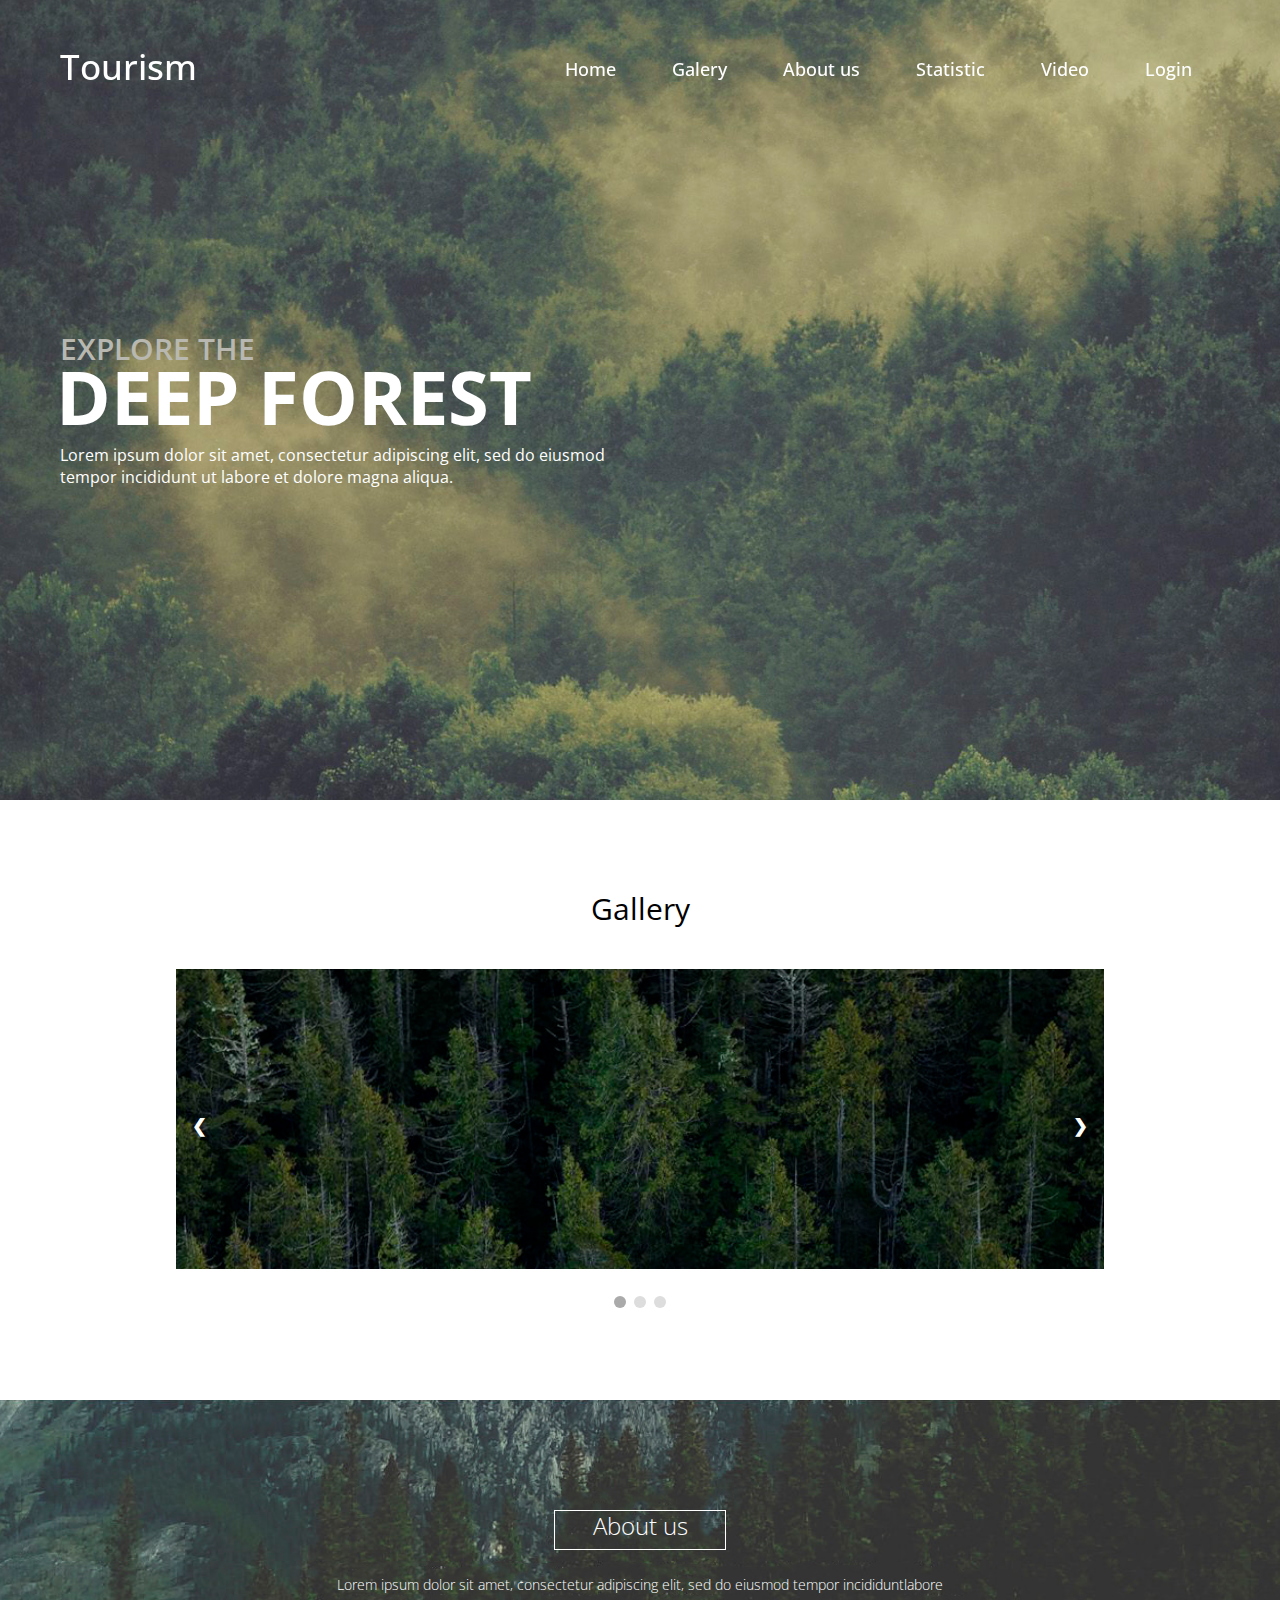
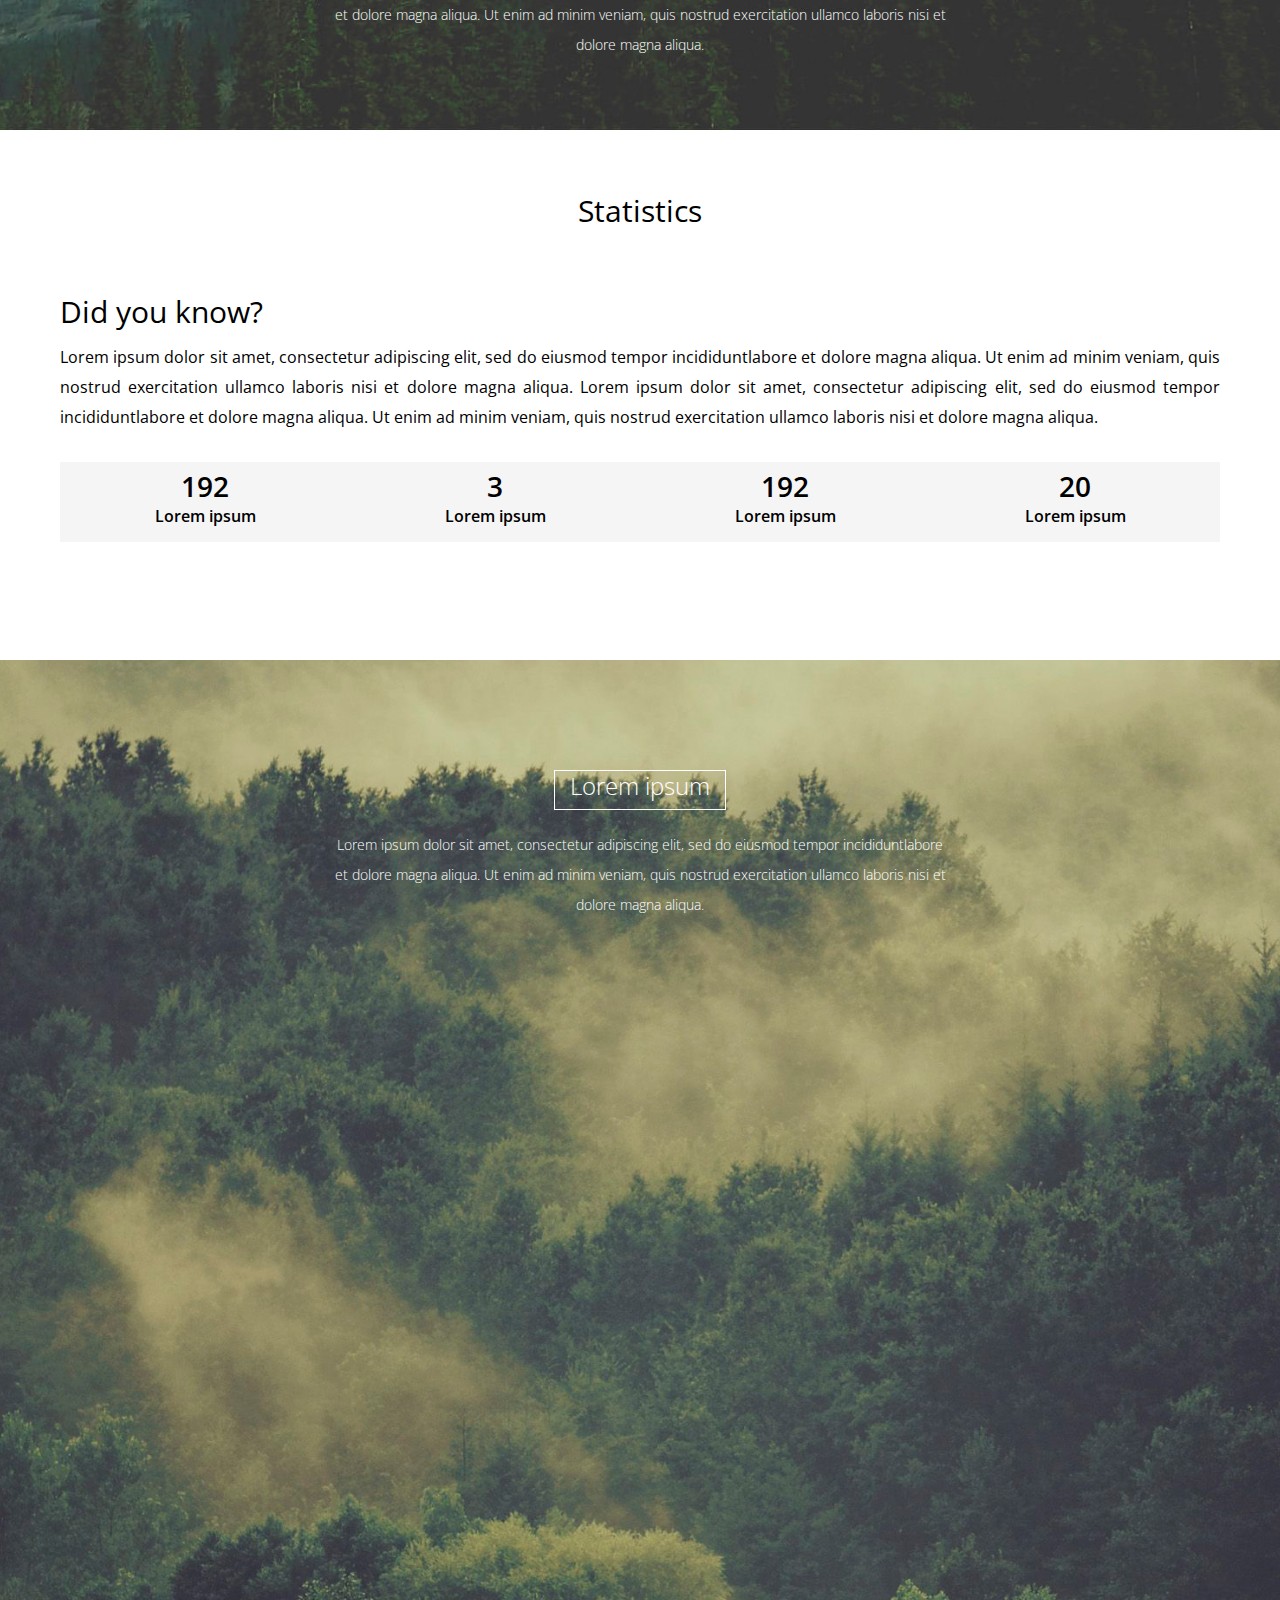
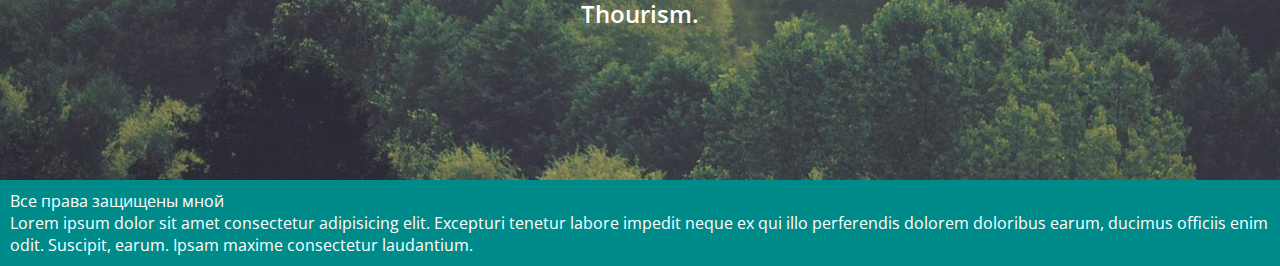
==== pages/index.html @ bafae4de "first commit" ====
<!DOCTYPE html>
<html lang="en">

<head>
    <meta charset="UTF-8">
    <link rel="preconnect" href="https://fonts.googleapis.com">
    <link rel="preconnect" href="https://fonts.gstatic.com" crossorigin>
    <link href="https://fonts.googleapis.com/css2?family=Open+Sans:wght@300;400;500;600;700&display=swap"
        rel="stylesheet">
    <link rel="stylesheet" href="../styles/style.css">
    <link rel="stylesheet" href="../styles/dropdown.css">
    <title>Tourism</title>
</head>

<body>

    <header class="header">
        <nav>
            <div class="nav-content">
                <div class="logo">
                    <a href="#">Tourism</a>
                </div>
                <ul class="nav-links">
                    <li><a href="#">Home</a></li>
                    <li><a href="#Gallery">Galery</a></li>
                    <li><a href="#AboutUs">About us</a></li>
                    <li><a href="#Statistic">Statistic</a></li>
                    <li><a href="#Video">Video</a></li>
                    <li class="with-dropdown"><a href="./login.html" aria-haspopup="true">Login</a>
                        <ul class="dropdown" aria-label="submenu">
                            <li><a href="./registration.html">Register</a></li>
                        </ul>
                </ul>
            </div>
        </nav>
    </header>

    <div class="intro">
        <div class="container">
            <div class="intro__inner">
                <h2 class="intro__title2">
                    EXPLORE THE
                </h2>
                <h1 class="intro__title">
                    DEEP FOREST
                </h1>
                <p>
                    Lorem ipsum dolor sit amet, consectetur adipiscing elit, sed do eiusmod tempor incididunt ut labore
                    et dolore magna aliqua.
                </p>
            </div>
        </div>
    </div>


    <div class="block1" id="Gallery">
        <div class="container">
            <h2 class="block1__title">
                Gallery
            </h2>
            <div class="slider">
                <div class="item">
                    <img src="../img/slide1.jpg" alt="">
                </div>

                <div class="item">
                    <img src="../img/slide2.jpg" alt="">
                </div>

                <div class="item">
                    <img src="../img/slide3.jpg" alt="">
                </div>

                <a class="prev" onclick="minusSlide()">&#10094;</a>
                <a class="next" onclick="plusSlide()">&#10095;</a>
            </div>
            <br>

            <div class="slider-dots">
                <span class="slider-dots_item" onclick="currentSlide(1)"></span>
                <span class="slider-dots_item" onclick="currentSlide(2)"></span>
                <span class="slider-dots_item" onclick="currentSlide(3)"></span>
            </div>
        </div>
    </div>



    <div class="block2" id="AboutUs">
        <div class="text__container">
            <p class="block__title">
                About us
            </p>
            <p>
                Lorem ipsum dolor sit amet, consectetur adipiscing elit, sed do eiusmod tempor incididuntlabore et
                dolore magna aliqua. Ut enim ad minim veniam, quis nostrud exercitation ullamco laboris nisi et dolore
                magna aliqua.
            </p>
        </div>
    </div>


    <div class="block3" id="Statistic">
        <div class="container">
            <h2 class="block3__title">
                Statistics
            </h2>
            <h2 class="block3__title2">
                Did you know?
            </h2>
            <p class="text">
                Lorem ipsum dolor sit amet, consectetur adipiscing elit, sed do eiusmod tempor incididuntlabore et
                dolore magna aliqua. Ut enim ad minim veniam, quis nostrud exercitation ullamco laboris nisi et dolore
                magna aliqua. Lorem ipsum dolor sit amet, consectetur adipiscing elit, sed do eiusmod tempor
                incididuntlabore et dolore magna aliqua. Ut enim ad minim veniam, quis nostrud exercitation ullamco
                laboris nisi et dolore magna aliqua.
            </p>
            <div class="ststistic__container">
                <div class="statistic__container">
                    <span class="num" data-val="2000">0000</span>
                    <p class="statistic__text">Lorem ipsum</p>
                </div>
                <div class="statistic__container">
                    <span class="num" data-val="23">00</span>
                    <p class="statistic__text">Lorem ipsum</p>
                </div>
                <div class="statistic__container">
                    <span class="num" data-val="1932" 2>0000</span>
                    <p class="statistic__text">Lorem ipsum</p>
                </div>
                <div class="statistic__container">
                    <span class="num" data-val="120">000</span>
                    <p class="statistic__text">Lorem ipsum</p>
                </div>
            </div>
        </div>
    </div>

    <div class="block4" id="Video">
        <div class="text__container">
            <p class="block__title">
                Lorem ipsum
            </p>
            <p>
                Lorem ipsum dolor sit amet, consectetur adipiscing elit, sed do eiusmod tempor incididuntlabore et
                dolore magna aliqua. Ut enim ad minim veniam, quis nostrud exercitation ullamco laboris nisi et dolore
                magna aliqua.
            </p>
        </div>
        <div class="video">
            <iframe width="900" height="512" src="https://www.youtube.com/embed/AGcTCvn-a6g"
                title="YouTube video player" frameborder="0"
                allow="accelerometer; autoplay; clipboard-write; encrypted-media; gyroscope; picture-in-picture"
                allowfullscreen></iframe>
        </div>
        <h2 class="end">
            Thourism.
        </h2>
    </div>
    <footer class="footer">
        Все права защищены мной<br />
        Lorem ipsum dolor sit amet consectetur adipisicing elit. Excepturi tenetur labore impedit neque ex qui illo
        perferendis dolorem doloribus earum, ducimus officiis enim odit. Suscipit, earum. Ipsam maxime consectetur
        laudantium.
    </footer>

    <script src="../scripts/slider.js"></script>
    <script src="../scripts/numCounting.js"></script>
    <script src="../scripts/navMenu.js"></script>

</body>

</html>
---- styles/style.css ----
html {
    scroll-behavior: smooth;
}

body {
    display: grid;
    grid-template-columns: 1fr; 
    margin     : 0;
    font-family: 'Open Sans', sans-serif;
    font-size  : 16px;
    color      : #fff;
}

*,
*:before,
*:after {
    box-sizing: border-box;
}

h1 {
    margin: 0;
}

h2 {
    margin     : 0;
    font-size  : 28px;
    font-weight: 600;
}

p {
    margin: 0 0 10px;
}

nav {
    position: fixed;
    left    : 0;
    top     : 0;
    width   : 100%;

    padding: 10px;
}

.sticky {
    background: #fff;
}

nav .nav-content {
    display        : flex;
    align-items    : center;
    justify-content: space-between;
    height         : 100%;
    max-width      : 1160px;
    margin         : auto;
}

.nav-content .logo a {
    font-size      : 35px;
    font-weight    : 500;
    color          : #fff;
    text-decoration: none;
}


.nav-content .nav-links {
    display    : flex;
    align-items: center;
}

.nav-content .nav-links li {
    list-style: none;
    margin    : 0 8px;
}

.nav-links li a {
    font-size      : 18px;
    font-weight    : 500;
    color          : #fff;
    padding        : 10px 4px;
    text-decoration: none;
}

.sticky .nav-links li a,
.sticky .nav-content .logo a {
    color: black;
}

.row {
    display       : flex;
    flex-direction: row;
    align-content : center;
    margin-bottom : 36px;
}

.row2 {
    display       : flex;
    flex-direction: row;
}

.column {
    display       : flex;
    flex-direction: column;
}

.intro {
    display        : flex;
    flex-direction : column;
    justify-content: center;
    height         : 800px;
    background     : url("../img/intro.jpg") center no-repeat;
    background-size: cover;
}

.block1 {
    display        : flex;
    flex-direction : column;
    justify-content: center;
    height         : 600px;
}

.block2 {
    display        : flex;
    flex-direction : column;
    align-items    : center;
    height         : 330px;
    background     : url("../img/block2.jpg") center no-repeat;
    background-size: cover;
}

.block3 {
    height: 530px;
}

.num {
    margin     : 0;
    font-size  : 28px;
    font-weight: 600;
}

.block4 {
    display        : flex;
    flex-direction : column;
    align-items    : center;
    height         : 1120px;
    background     : url("../img/back.jpg") center no-repeat;
    background-size: cover;
}

.container {
    width    : 100%;
    max-width: 1160px;
    margin   : 0 auto;
}

.container2 {
    width    : 100%;
    max-width: 850px;
    margin   : 0 0;
}

.container3 {
    width        : 100%;
    max-width    : 290px;
    margin       : 0 0;
    background   : url("../img/img2.jpg") center no-repeat;
    margin-left  : 36px;
    margin-bottom: 4px;
}

.header {
    text-align : center;
    width      : 100%;
    position   : absolute;
    top        : 100px;
    left       : 0;
    z-index    : 1000;
    font-size  : 24px;
    font-weight: 600;
}

.footer {
    background: darkcyan;
    color     : white;
    padding   : 10px;
}

.intro__title {
    margin     : 0 -4px 20px;
    font-size  : 74px;
    line-height: 55px;
}

.intro__title2 {
    margin-top: 25px;
    font-size : 30px;
    color     : #B8B8B0;
}

.intro__inner {
    width     : 100%;
    max-width : 600px;
    text-align: left;
}

.block__title {
    margin-top   : 110px;
    margin-left  : auto;
    margin-right : auto;
    height       : 40px;
    width        : 172px;
    text-align   : center;
    font-size    : 24px;
    border-width : thin;
    border-style : solid;
    border-color : #fff;
    font-weight  : 300;
    margin-bottom: 20px;
}


.text__container {
    width      : 100%;
    max-width  : 620px;
    margin     : 0 auto;
    font-weight: 300;
    font-size  : 14px;
    text-align : center;
    line-height: 30px;
}


.block1__title {
    text-align   : center;
    color        : black;
    font-weight  : 400;
    font-size    : 30px;
    margin-bottom: 40px;
}

.block3__title {
    text-align : center;
    margin-top : 60px;
    color      : black;
    font-weight: 400;
    font-size  : 30px;
}

.block3__title2 {
    text-align   : left;
    margin-top   : 60px;
    color        : black;
    font-weight  : 400;
    font-size    : 30px;
    margin-bottom: 10px;
}

.text {
    color      : black;
    line-height: 30px;
    text-align : justify;
}


.text2 {
    color      : #B9B9B8;
    line-height: 14px;
    text-align : justify;

    line-height: 26px;
}

.ststistic__container {
    display         : flex;
    flex-direction  : row;
    justify-content : space-around;
    align-items     : center;
    margin-top      : 30px;
    height          : 80px;
    background-color: #F5F5F5;
}

.statistic__container {
    color     : black;
    text-align: center;
}

.statistic__text {
    font-weight: 600;
}

.video {
    margin    : 0;
    align-self: center;
    margin-top: 50px;
}

.end {
    margin-top : 100px;
    font-size  : 24px;
    font-weight: 600;
}

.slider {
    max-width: 80%;
    position : relative;

    height       : 300px;
    margin-bottom: 130px;
    margin       : auto;
}

.slider .item img {
    object-fit: cover;
    width     : 100%;
    height    : 300px;
}

.slider .prev,
.slider .next {
    cursor       : pointer;
    position     : absolute;
    top          : 0;
    top          : 50%;
    width        : auto;
    margin-top   : -22px;
    padding      : 16px;
    color        : white;
    font-weight  : bold;
    font-size    : 18px;
    transition   : 0.6s ease;
    border-radius: 0 3px 3px 0;
}


.slider .next {
    right        : 0;
    border-radius: 3px 0 0 3px;
}


.slider .prev:hover,
.slider .next:hover {
    background-color: rgba(0, 0, 0, 0.8);
}


.slideText {
    position   : absolute;
    color      : #fff;
    font-size  : 35px;
    left       : 50%;
    top        : 50%;
    transform  : translate(-50%, -50%);
    text-shadow: 1px 1px 1px #000, 0 0 1em #000;
}


.slider-dots {
    text-align: center;

}

.slider-dots_item {
    cursor          : pointer;
    height          : 12px;
    width           : 12px;
    margin          : 0 2px;
    background-color: #ddd;
    border-radius   : 50%;
    display         : inline-block;
    transition      : background-color 0.6s ease;
}

.active,
.slider-dots_item:hover {
    background-color: #aaa;
}


.slider .item {
    -webkit-animation-name    : fade;
    -webkit-animation-duration: 1.5s;
    animation-name            : fade;
    animation-duration        : 1.5s;
}

@-webkit-keyframes fade {
    from {
        opacity: .4
    }

    to {
        opacity: 1
    }
}

@keyframes fade {
    from {
        opacity: .4
    }

    to {
        opacity: 1
    }
}
---- styles/dropdown.css ----
ul li ul {
    background: #b9b9b973;
    visibility: hidden;
    opacity   : 0;
    min-width : 5rem;
    position  : absolute;
    transition: all 0.5s ease;
    margin-top: 1rem;
    left      : 0;
    display   : none;
}

ul li:hover>ul,
ul li:focus-within>ul,
ul li ul:hover,
ul li ul:focus {
    visibility: visible;
    opacity   : 1;
    display   : block;
}

li  {
    color: #fff;
    
    display: block;
    float: left;
    padding: 1rem;
    position: relative;
    text-decoration: none;
    transition-duration: 0.5s;
  }
    
  li a {
    color: #fff;
  }

ul li ul li {
    clear: both;
    width: 100%;
}

li:hover,
li:focus-within {
    background: red;
    cursor    : pointer;
}
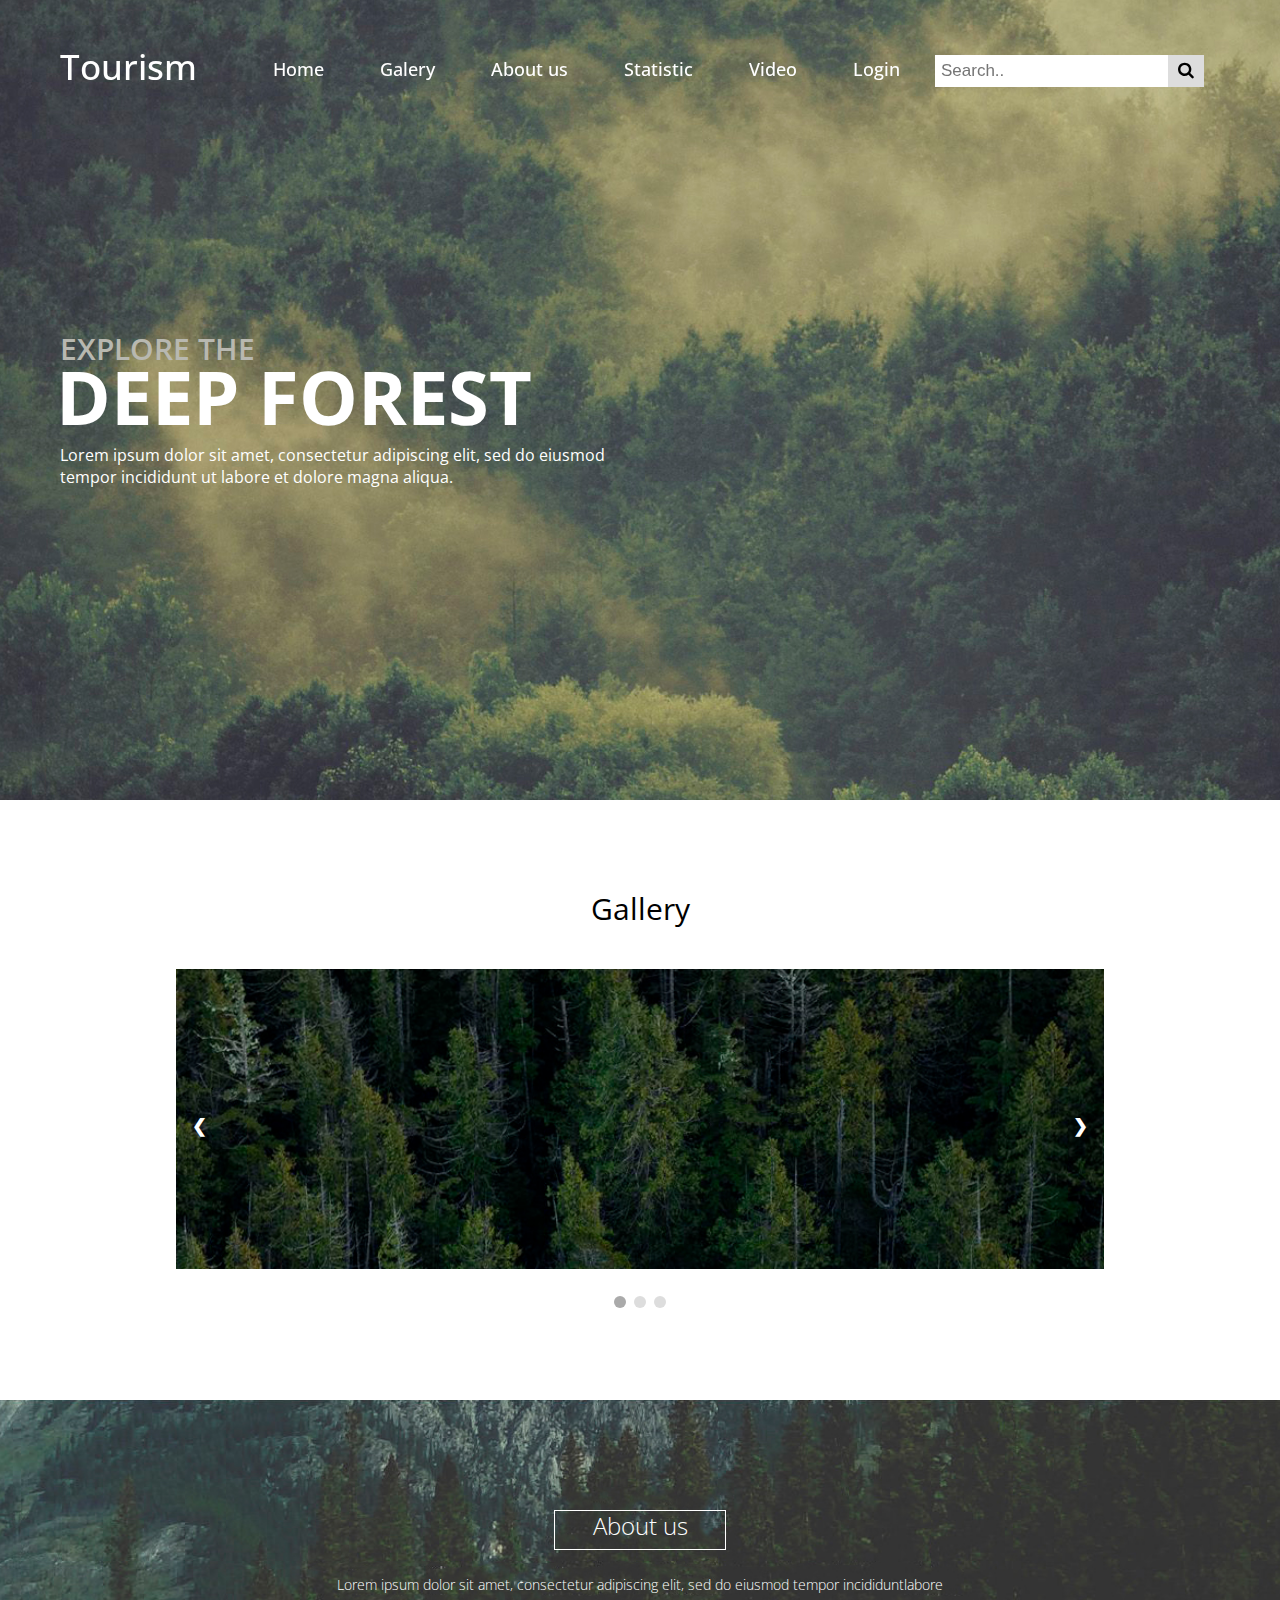
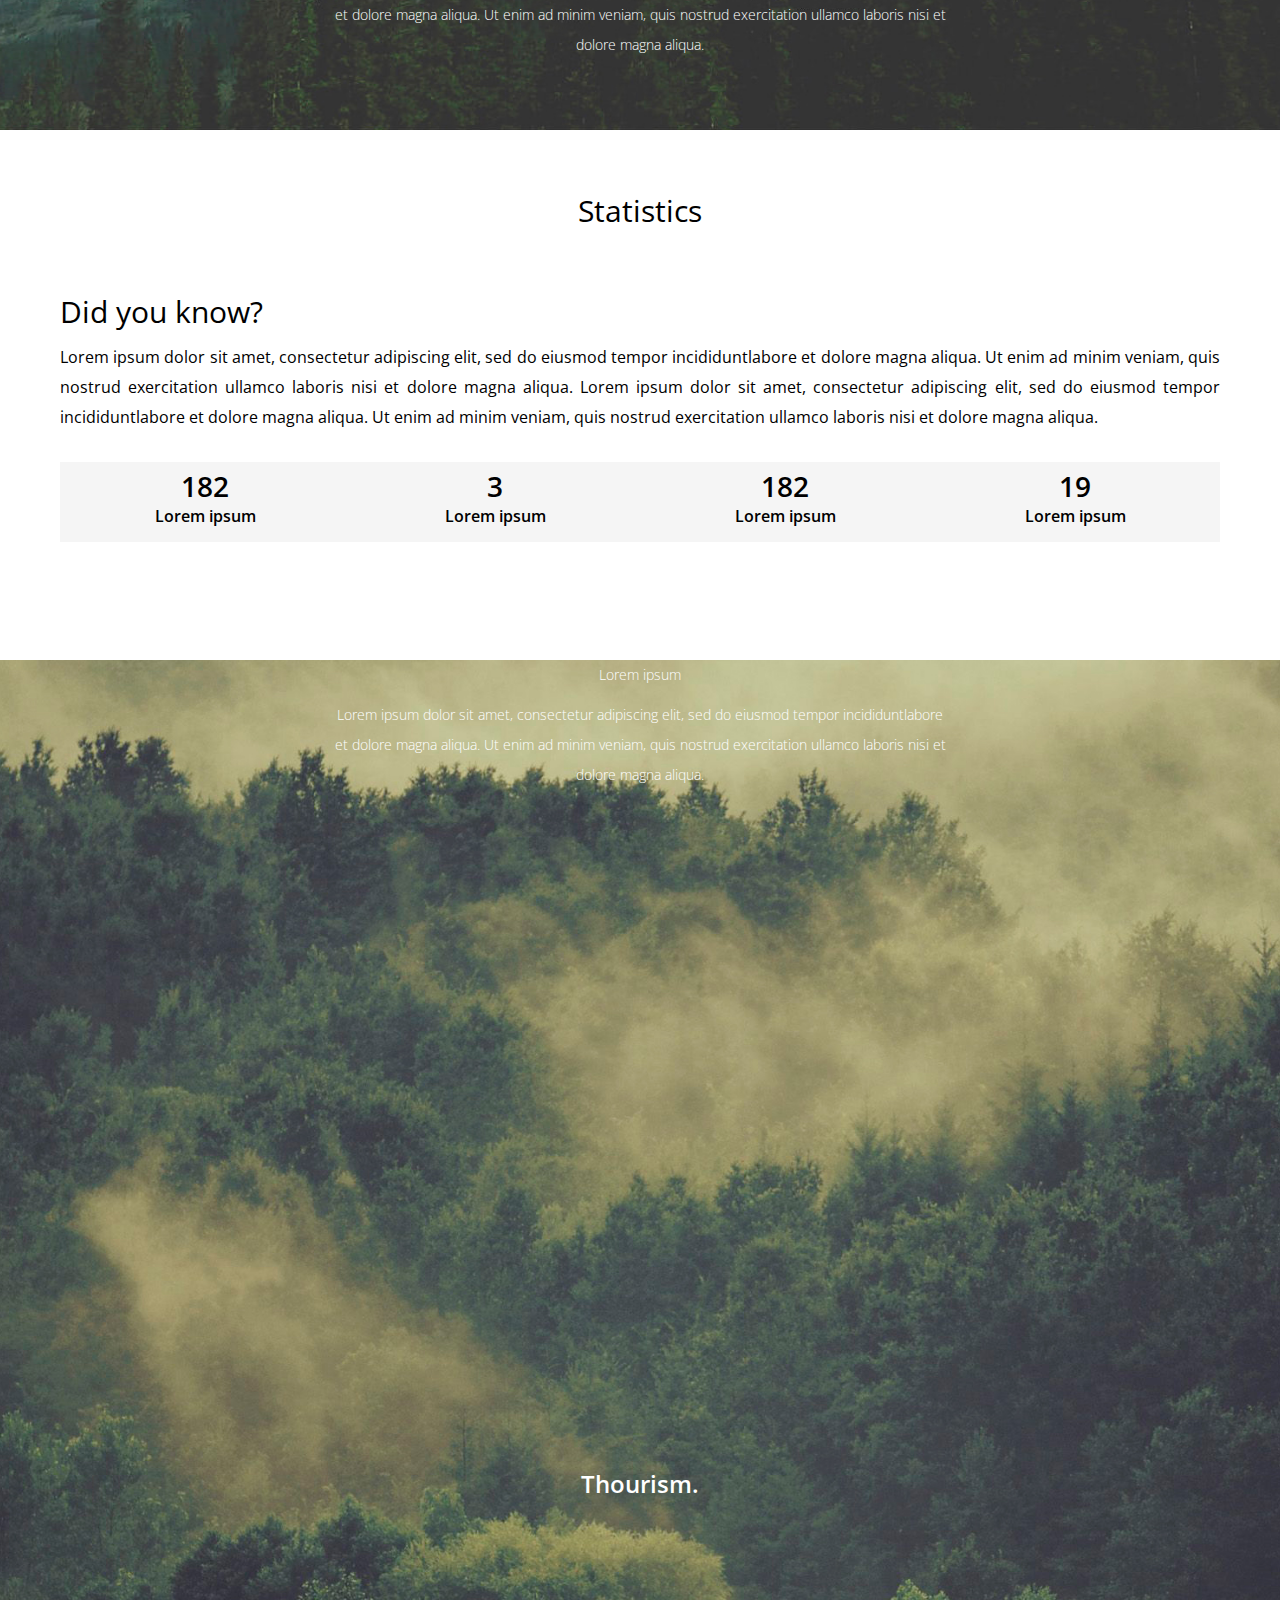
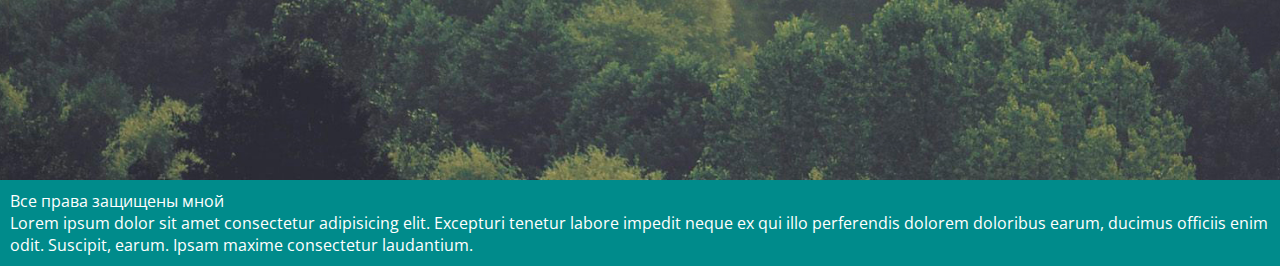
==== commit 136d84ee: "Add base functional" ====
--- a/pages/index.html
+++ b/pages/index.html
@@ -3,12 +3,17 @@
 
 <head>
     <meta charset="UTF-8">
+    <meta name="keywords" content="Tourism, туризм, путешествия, road, forests, active,">
     <link rel="preconnect" href="https://fonts.googleapis.com">
     <link rel="preconnect" href="https://fonts.gstatic.com" crossorigin>
     <link href="https://fonts.googleapis.com/css2?family=Open+Sans:wght@300;400;500;600;700&display=swap"
         rel="stylesheet">
     <link rel="stylesheet" href="../styles/style.css">
     <link rel="stylesheet" href="../styles/dropdown.css">
+    <link rel="stylesheet" href="../styles/tooltip.css">
+    <link rel="stylesheet" href="../styles/searchbar.css">
+    
+    <link rel="stylesheet" href="https://cdnjs.cloudflare.com/ajax/libs/font-awesome/4.7.0/css/font-awesome.min.css">
     <title>Tourism</title>
 </head>
 
@@ -28,9 +33,18 @@
                     <li><a href="#Video">Video</a></li>
                     <li class="with-dropdown"><a href="./login.html" aria-haspopup="true">Login</a>
                         <ul class="dropdown" aria-label="submenu">
-                            <li><a href="./registration.html">Register</a></li>
+                            <li><a href="./registration.html">Register</a>
+                            </li>
                         </ul>
+                    </li>
                 </ul>
+                <!--https://www.w3schools.com/howto/howto_css_searchbar.asp-->
+                <div class="search-container">
+                    <form action="/action_page.php">
+                        <input type="text" placeholder="Search.." name="search">
+                        <button type="submit"><i class="fa fa-search"></i></button>
+                    </form>
+                </div>
             </div>
         </nav>
     </header>
@@ -138,8 +152,10 @@
 
     <div class="block4" id="Video">
         <div class="text__container">
-            <p class="block__title">
+            <!---https://www.w3schools.com/css/css_tooltip.asp-->
+            <p class="tooltip">
                 Lorem ipsum
+                <span class="tooltip__text">Lorem ipsum dolor sit.</span>
             </p>
             <p>
                 Lorem ipsum dolor sit amet, consectetur adipiscing elit, sed do eiusmod tempor incididuntlabore et
--- a/styles/tooltip.css
+++ b/styles/tooltip.css
@@ -0,0 +1,34 @@
+.tooltip {
+    position: relative;
+
+}
+
+.tooltip .tooltip__text {
+    visibility      : hidden;
+    width           : 120px;
+    background-color: black;
+    color           : #fff;
+    text-align      : center;
+    border-radius   : 6px;
+    padding         : 5px 0;
+    position        : absolute;
+    z-index         : 1;
+    bottom          : 150%;
+    left            : 50%;
+    margin-left     : -60px;
+}
+
+.tooltip .tooltip__text::after {
+    content     : "";
+    position    : absolute;
+    top         : 100%;
+    left        : 50%;
+    margin-left : -5px;
+    border-width: 5px;
+    border-style: solid;
+    border-color: black transparent transparent transparent;
+}
+
+.tooltip:hover .tooltip__text {
+    visibility: visible;
+}
--- a/styles/searchbar.css
+++ b/styles/searchbar.css
@@ -0,0 +1,46 @@
+.nav-content .search-container {
+    float: right;
+}
+
+.nav-content input[type=text] {
+    padding   : 6px;
+    margin-top: 8px;
+    font-size : 17px;
+    border    : none;
+}
+
+.nav-content .search-container button {
+    float       : right;
+    padding     : 6px 10px;
+    margin-top  : 8px;
+    margin-right: 16px;
+    background  : #ddd;
+    font-size   : 17px;
+    border      : none;
+    cursor      : pointer;
+}
+
+.nav-content .search-container button:hover {
+    background: #ccc;
+}
+
+@media screen and (max-width: 600px) {
+    .nav-content .search-container {
+        float: none;
+    }
+
+    .nav-content a,
+    .nav-content input[type=text],
+    .nav-content .search-container button {
+        float     : none;
+        display   : block;
+        text-align: left;
+        width     : 100%;
+        margin    : 0;
+        padding   : 14px;
+    }
+
+    .nav-content input[type=text] {
+        border: 1px solid #ccc;
+    }
+}
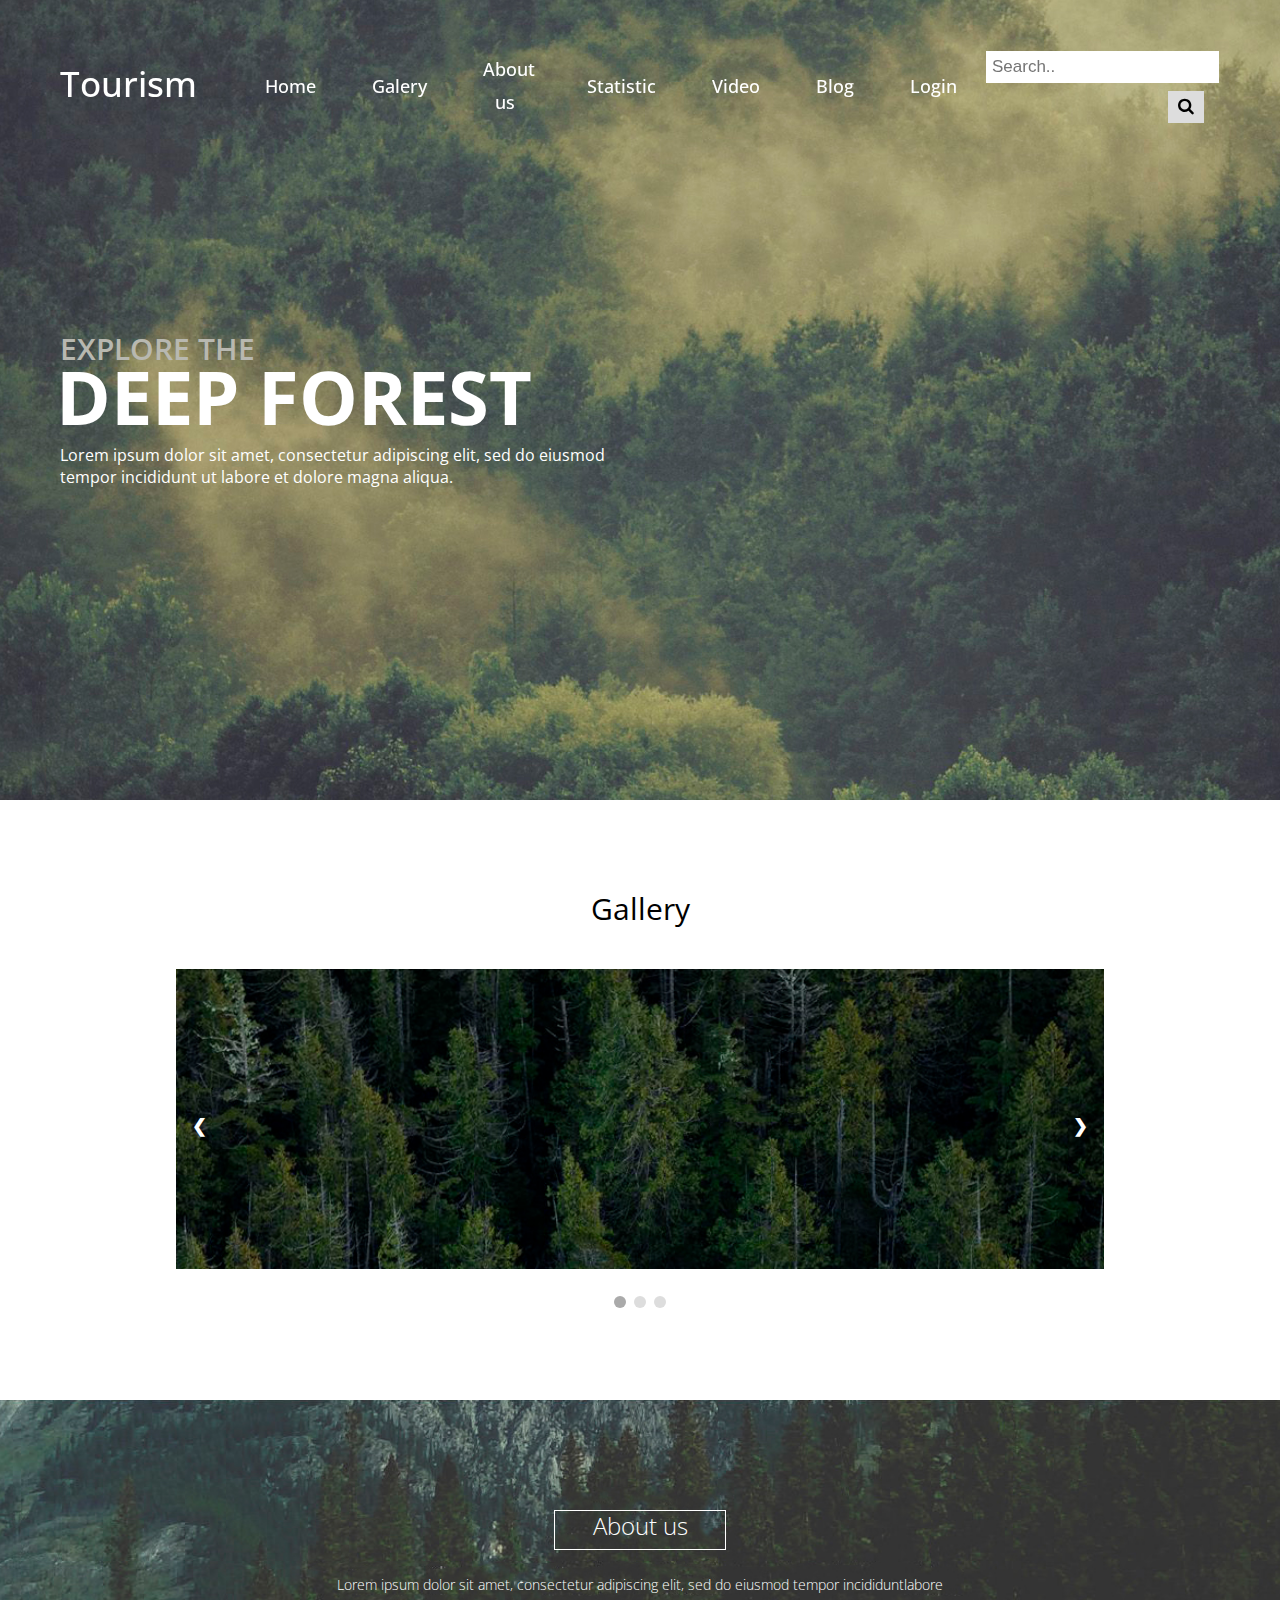
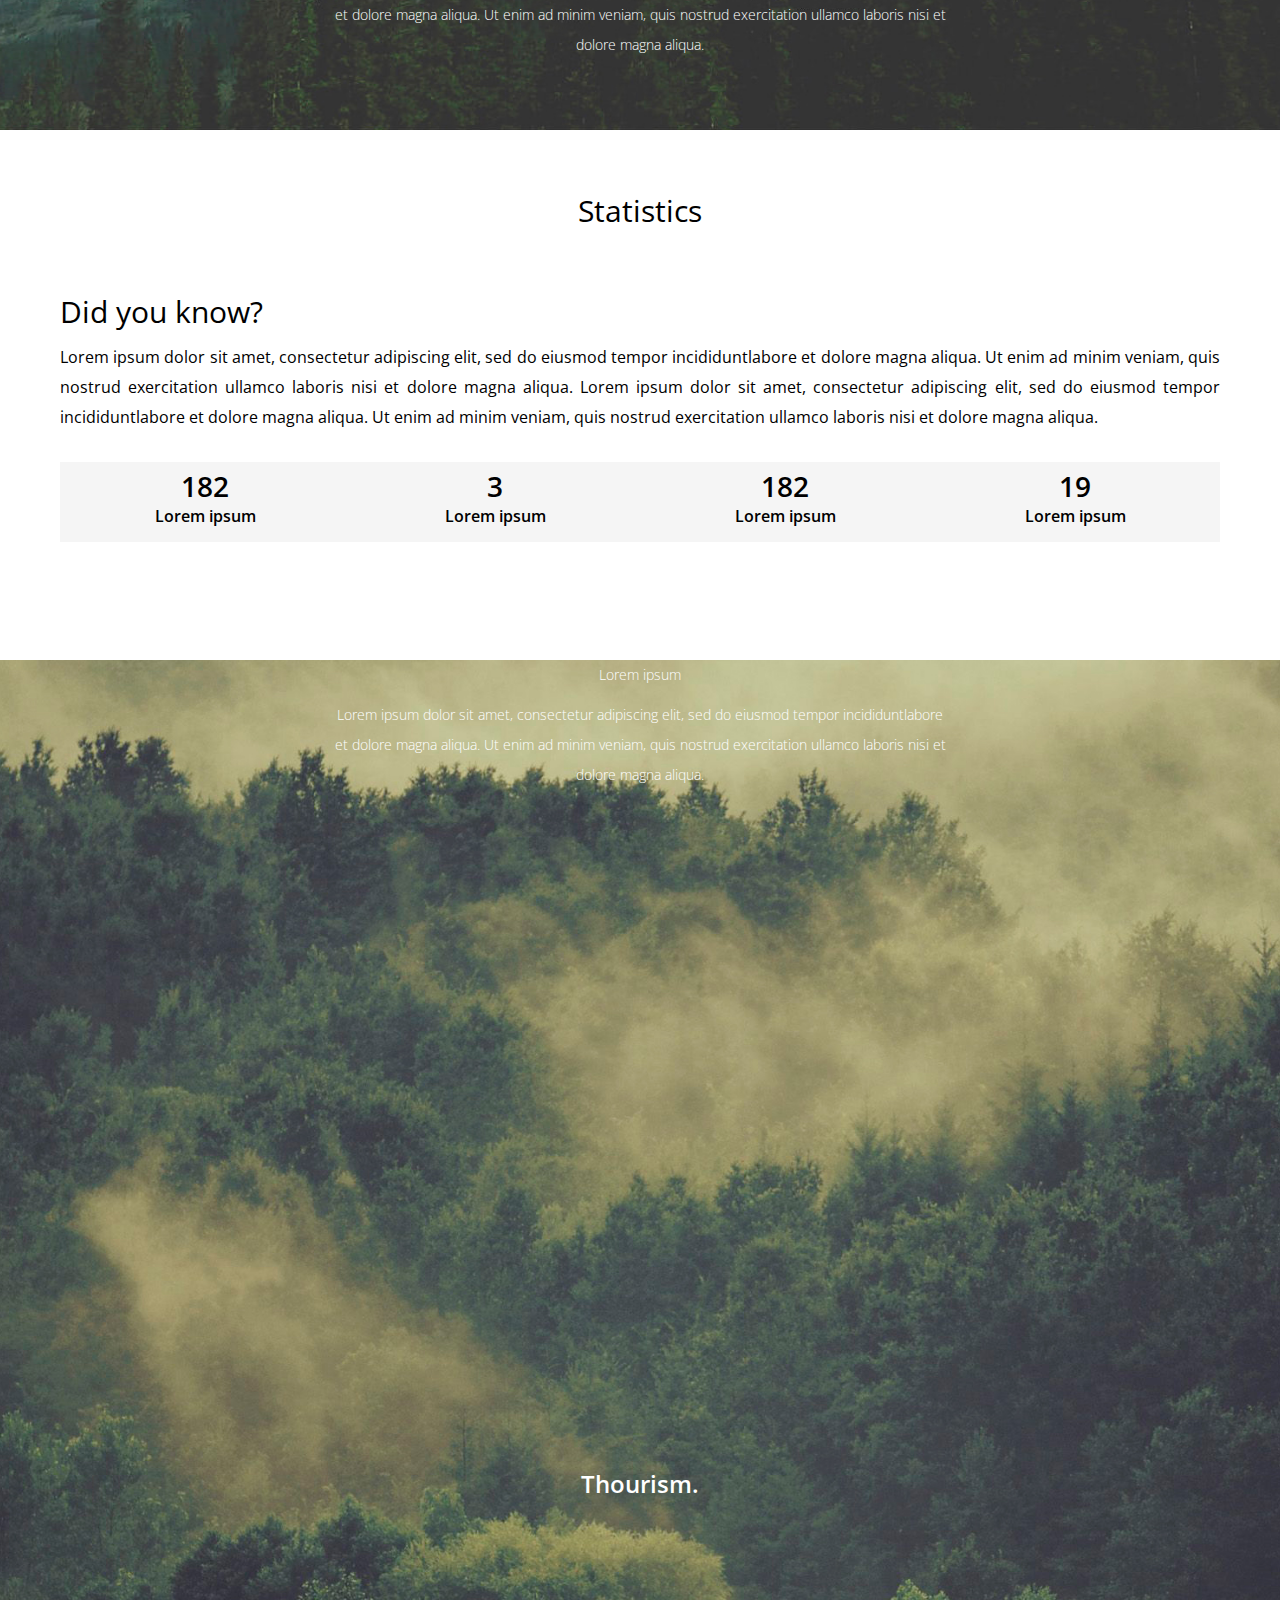
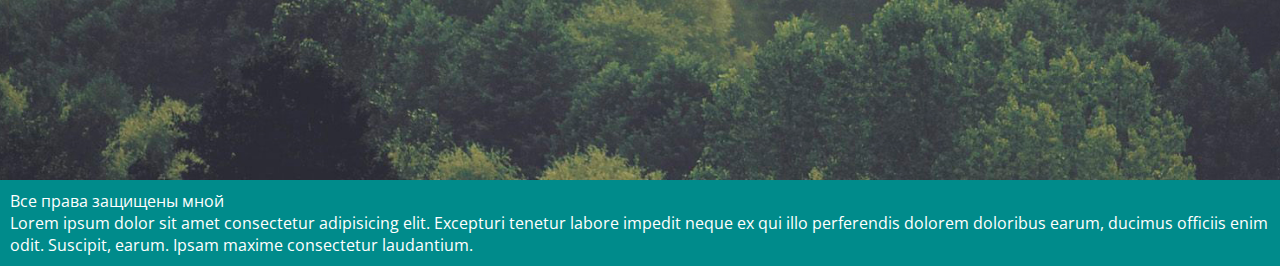
==== commit 00a3f16c: "add blog" ====
--- a/pages/index.html
+++ b/pages/index.html
@@ -9,6 +9,7 @@
     <link href="https://fonts.googleapis.com/css2?family=Open+Sans:wght@300;400;500;600;700&display=swap"
         rel="stylesheet">
     <link rel="stylesheet" href="../styles/style.css">
+    <link rel="stylesheet" href="../styles/navigation.css">
     <link rel="stylesheet" href="../styles/dropdown.css">
     <link rel="stylesheet" href="../styles/tooltip.css">
     <link rel="stylesheet" href="../styles/searchbar.css">
@@ -31,6 +32,7 @@
                     <li><a href="#AboutUs">About us</a></li>
                     <li><a href="#Statistic">Statistic</a></li>
                     <li><a href="#Video">Video</a></li>
+                    <li><a href="./blog.html">Blog</a></li>
                     <li class="with-dropdown"><a href="./login.html" aria-haspopup="true">Login</a>
                         <ul class="dropdown" aria-label="submenu">
                             <li><a href="./registration.html">Register</a>
--- a/styles/style.css
+++ b/styles/style.css
@@ -31,59 +31,6 @@
     margin: 0 0 10px;
 }
 
-nav {
-    position: fixed;
-    left    : 0;
-    top     : 0;
-    width   : 100%;
-
-    padding: 10px;
-}
-
-.sticky {
-    background: #fff;
-}
-
-nav .nav-content {
-    display        : flex;
-    align-items    : center;
-    justify-content: space-between;
-    height         : 100%;
-    max-width      : 1160px;
-    margin         : auto;
-}
-
-.nav-content .logo a {
-    font-size      : 35px;
-    font-weight    : 500;
-    color          : #fff;
-    text-decoration: none;
-}
-
-
-.nav-content .nav-links {
-    display    : flex;
-    align-items: center;
-}
-
-.nav-content .nav-links li {
-    list-style: none;
-    margin    : 0 8px;
-}
-
-.nav-links li a {
-    font-size      : 18px;
-    font-weight    : 500;
-    color          : #fff;
-    padding        : 10px 4px;
-    text-decoration: none;
-}
-
-.sticky .nav-links li a,
-.sticky .nav-content .logo a {
-    color: black;
-}
-
 .row {
     display       : flex;
     flex-direction: row;
@@ -164,17 +111,6 @@
     background   : url("../img/img2.jpg") center no-repeat;
     margin-left  : 36px;
     margin-bottom: 4px;
-}
-
-.header {
-    text-align : center;
-    width      : 100%;
-    position   : absolute;
-    top        : 100px;
-    left       : 0;
-    z-index    : 1000;
-    font-size  : 24px;
-    font-weight: 600;
 }
 
 .footer {
--- a/styles/navigation.css
+++ b/styles/navigation.css
@@ -0,0 +1,64 @@
+.header {
+    text-align : center;
+    width      : 100%;
+    position   : absolute;
+    top        : 100px;
+    left       : 0;
+    z-index    : 1000;
+    font-size  : 24px;
+    font-weight: 600;
+}
+
+
+nav {
+    position: fixed;
+    left    : 0;
+    top     : 0;
+    width   : 100%;
+
+    padding: 10px;
+}
+
+.sticky {
+    background: #fff;
+}
+
+nav .nav-content {
+    display        : flex;
+    align-items    : center;
+    justify-content: space-between;
+    height         : 100%;
+    max-width      : 1160px;
+    margin         : auto;
+}
+
+.nav-content .logo a {
+    font-size      : 35px;
+    font-weight    : 500;
+    color          : #fff;
+    text-decoration: none;
+}
+
+
+.nav-content .nav-links {
+    display    : flex;
+    align-items: center;
+}
+
+.nav-content .nav-links li {
+    list-style: none;
+    margin    : 0 8px;
+}
+
+.nav-links li a {
+    font-size      : 18px;
+    font-weight    : 500;
+    color          : #fff;
+    padding        : 10px 4px;
+    text-decoration: none;
+}
+
+.sticky .nav-links li a,
+.sticky .nav-content .logo a {
+    color: black;
+}
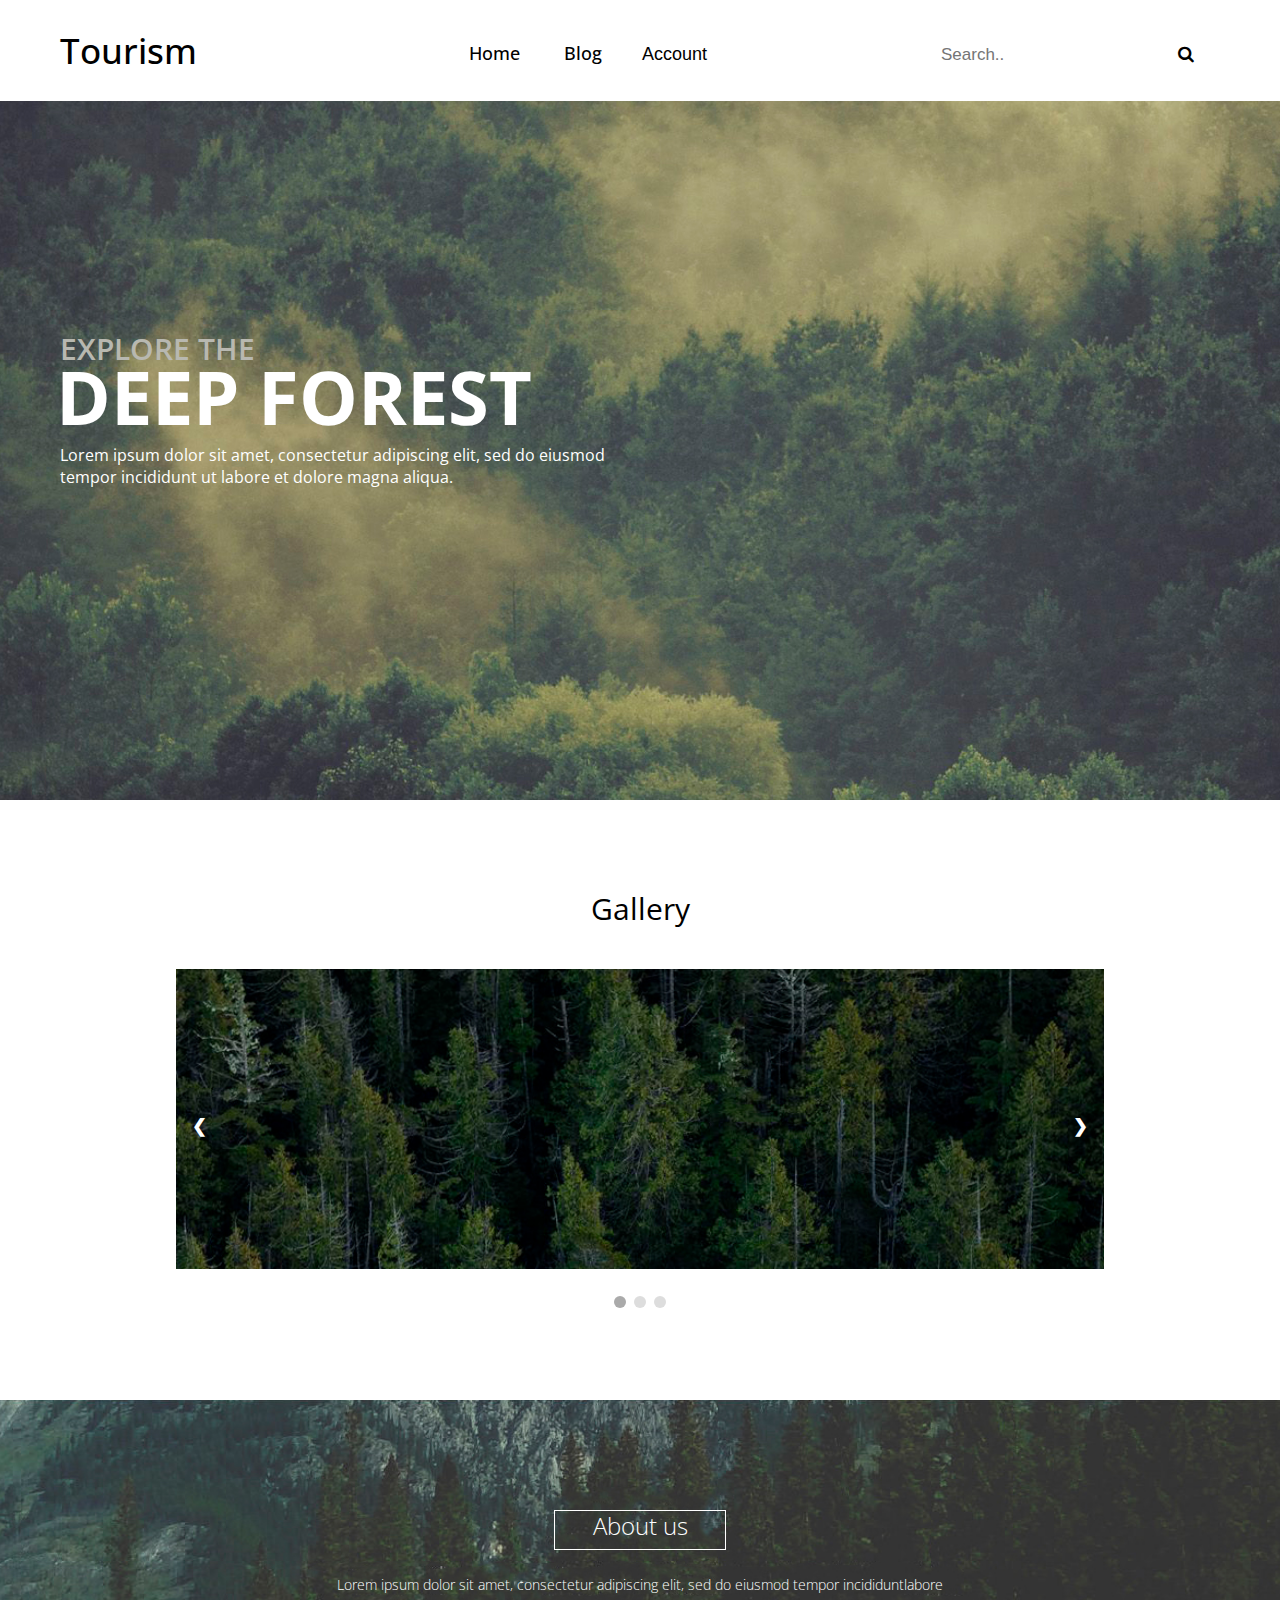
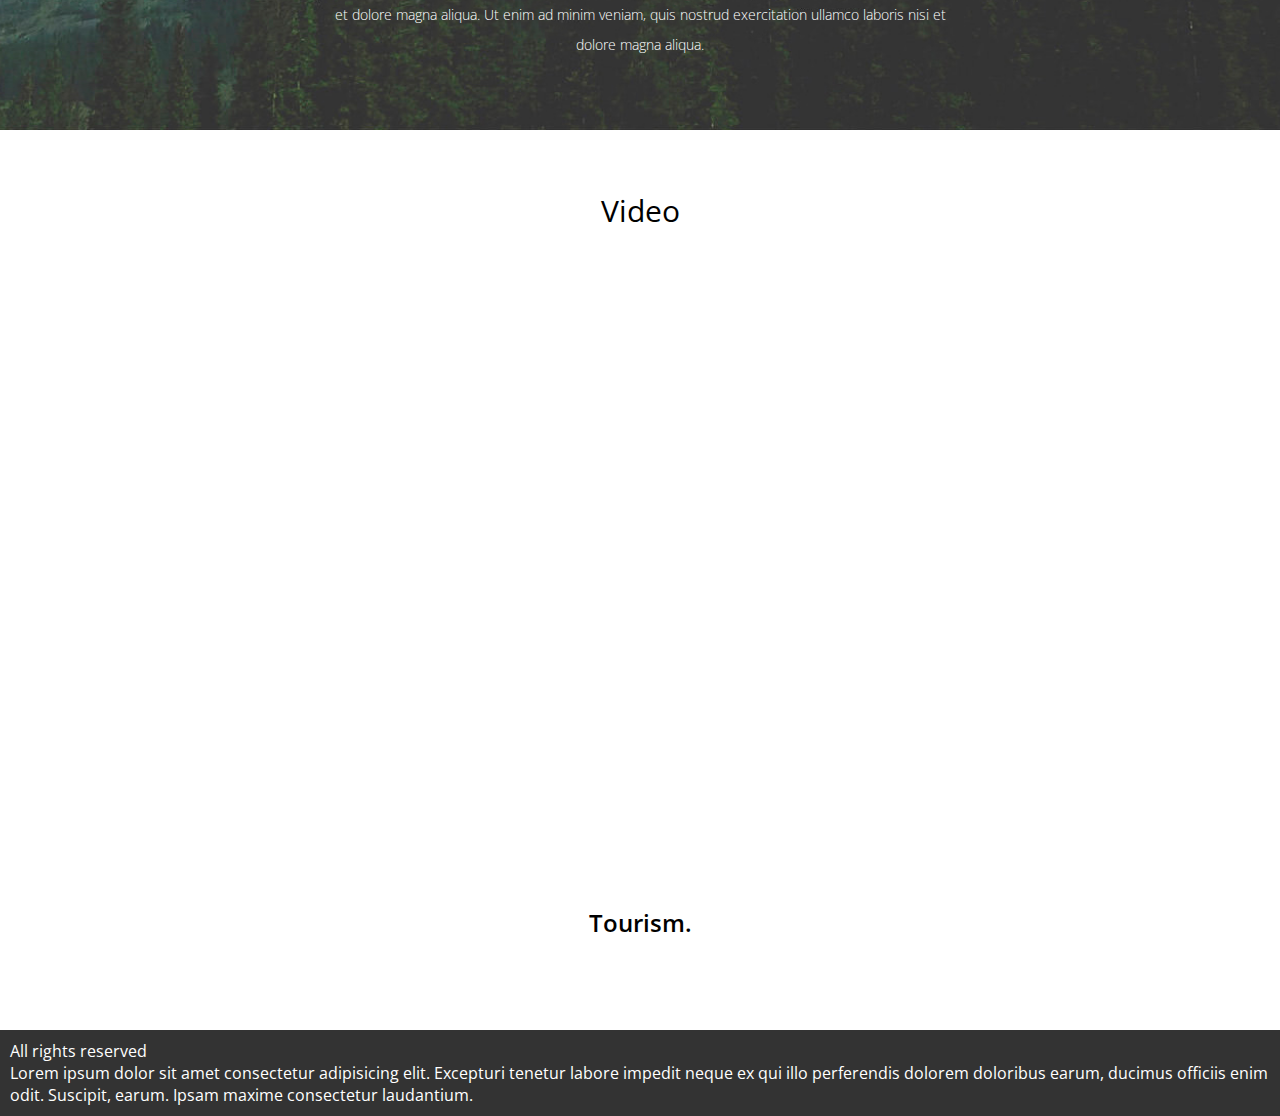
==== commit 16be2d0b: "design" ====
--- a/pages/index.html
+++ b/pages/index.html
@@ -21,24 +21,21 @@
 <body>
 
     <header class="header">
-        <nav>
+        <nav class="head-nav">
             <div class="nav-content">
                 <div class="logo">
-                    <a href="#">Tourism</a>
+                    <a href="./index.html">Tourism</a>
                 </div>
                 <ul class="nav-links">
-                    <li><a href="#">Home</a></li>
-                    <li><a href="#Gallery">Galery</a></li>
-                    <li><a href="#AboutUs">About us</a></li>
-                    <li><a href="#Statistic">Statistic</a></li>
-                    <li><a href="#Video">Video</a></li>
+                    <li><a href="./index.html">Home</a></li>
                     <li><a href="./blog.html">Blog</a></li>
-                    <li class="with-dropdown"><a href="./login.html" aria-haspopup="true">Login</a>
-                        <ul class="dropdown" aria-label="submenu">
-                            <li><a href="./registration.html">Register</a>
-                            </li>
-                        </ul>
-                    </li>
+                    <div class="dropdown">
+                        <button class="dropbtn">Account</button>
+                        <div class="dropdown-content">
+                            <a href="./login.html">Login</a>
+                            <a href="./registration.html">Registration</a>
+                        </div>
+                    </div>
                 </ul>
                 <!--https://www.w3schools.com/howto/howto_css_searchbar.asp-->
                 <div class="search-container">
@@ -116,7 +113,7 @@
     </div>
 
 
-    <div class="block3" id="Statistic">
+    <!--<div class="block3" id="Statistic">
         <div class="container">
             <h2 class="block3__title">
                 Statistics
@@ -150,41 +147,36 @@
                 </div>
             </div>
         </div>
-    </div>
+    </div>-->
 
     <div class="block4" id="Video">
+
+        <p class="block3__title">
+            Video
+        </p>
+        <div class="video">
+            <iframe width="900" height="512" src="https://www.youtube.com/embed/AGcTCvn-a6g"
+                    title="YouTube video player" frameborder="0"
+                    allow="accelerometer; autoplay; clipboard-write; encrypted-media; gyroscope; picture-in-picture"
+                    allowfullscreen></iframe>
+        </div>
         <div class="text__container">
             <!---https://www.w3schools.com/css/css_tooltip.asp-->
             <p class="tooltip">
-                Lorem ipsum
+                Tourism.
                 <span class="tooltip__text">Lorem ipsum dolor sit.</span>
             </p>
-            <p>
-                Lorem ipsum dolor sit amet, consectetur adipiscing elit, sed do eiusmod tempor incididuntlabore et
-                dolore magna aliqua. Ut enim ad minim veniam, quis nostrud exercitation ullamco laboris nisi et dolore
-                magna aliqua.
-            </p>
         </div>
-        <div class="video">
-            <iframe width="900" height="512" src="https://www.youtube.com/embed/AGcTCvn-a6g"
-                title="YouTube video player" frameborder="0"
-                allow="accelerometer; autoplay; clipboard-write; encrypted-media; gyroscope; picture-in-picture"
-                allowfullscreen></iframe>
-        </div>
-        <h2 class="end">
-            Thourism.
-        </h2>
     </div>
     <footer class="footer">
-        Все права защищены мной<br />
+        All rights reserved<br />
         Lorem ipsum dolor sit amet consectetur adipisicing elit. Excepturi tenetur labore impedit neque ex qui illo
         perferendis dolorem doloribus earum, ducimus officiis enim odit. Suscipit, earum. Ipsam maxime consectetur
         laudantium.
     </footer>
 
     <script src="../scripts/slider.js"></script>
-    <script src="../scripts/numCounting.js"></script>
-    <script src="../scripts/navMenu.js"></script>
+
 
 </body>
 
--- a/styles/style.css
+++ b/styles/style.css
@@ -87,8 +87,8 @@
     display        : flex;
     flex-direction : column;
     align-items    : center;
-    height         : 1120px;
-    background     : url("../img/back.jpg") center no-repeat;
+    height         : 900px;
+    background     : #fff;
     background-size: cover;
 }
 
@@ -114,9 +114,9 @@
 }
 
 .footer {
-    background: darkcyan;
-    color     : white;
-    padding   : 10px;
+    background: #333333;
+    color: white;
+    padding: 10px;
 }
 
 .intro__title {
@@ -200,7 +200,6 @@
     color      : #B9B9B8;
     line-height: 14px;
     text-align : justify;
-
     line-height: 26px;
 }
 
--- a/styles/navigation.css
+++ b/styles/navigation.css
@@ -10,20 +10,18 @@
 }
 
 
-nav {
+.head-nav {
     position: fixed;
-    left    : 0;
-    top     : 0;
-    width   : 100%;
-
+    left: 0;
+    top: 0;
+    width: 100%;
+    background: #fff;
     padding: 10px;
 }
 
-.sticky {
-    background: #fff;
-}
 
-nav .nav-content {
+
+.head-nav .nav-content {
     display        : flex;
     align-items    : center;
     justify-content: space-between;
@@ -33,9 +31,9 @@
 }
 
 .nav-content .logo a {
-    font-size      : 35px;
-    font-weight    : 500;
-    color          : #fff;
+    font-size: 35px;
+    font-weight: 500;
+    color: black;
     text-decoration: none;
 }
 
@@ -47,18 +45,20 @@
 
 .nav-content .nav-links li {
     list-style: none;
-    margin    : 0 8px;
+    margin    : 0 18px;
 }
 
 .nav-links li a {
-    font-size      : 18px;
-    font-weight    : 500;
-    color          : #fff;
-    padding        : 10px 4px;
+    font-size: 18px;
+    font-weight: 500;
+    color: black;
+    padding: 10px 4px;
     text-decoration: none;
 }
 
-.sticky .nav-links li a,
-.sticky .nav-content .logo a {
-    color: black;
+.nav-links li a:hover {
+    text-decoration: underline black;
 }
+
+
+
--- a/styles/dropdown.css
+++ b/styles/dropdown.css
@@ -1,46 +1,50 @@
-ul li ul {
-    background: #b9b9b973;
-    visibility: hidden;
-    opacity   : 0;
-    min-width : 5rem;
-    position  : absolute;
-    transition: all 0.5s ease;
-    margin-top: 1rem;
-    left      : 0;
-    display   : none;
+.dropbtn {
+    background-color: white;
+    color: black;
+    padding: 0 18px;
+    font-size: 18px;
+    font-weight: 500;
+    border: none;
 }
 
-ul li:hover>ul,
-ul li:focus-within>ul,
-ul li ul:hover,
-ul li ul:focus {
-    visibility: visible;
-    opacity   : 1;
-    display   : block;
+    .dropbtn:hover {
+        text-decoration: underline black;
+    }
+
+/* The container <div> - needed to position the dropdown content */
+.dropdown {
+    position: relative;
+    display: inline-block;
 }
 
-li  {
-    color: #fff;
-    
-    display: block;
-    float: left;
-    padding: 1rem;
-    position: relative;
-    text-decoration: none;
-    transition-duration: 0.5s;
-  }
-    
-  li a {
-    color: #fff;
-  }
-
-ul li ul li {
-    clear: both;
-    width: 100%;
+/* Dropdown Content (Hidden by Default) */
+.dropdown-content {
+    display: none;
+    position: absolute;
+    background-color: white;
+    min-width: 160px;
+    box-shadow: 0px 8px 16px 0px rgba(0,0,0,0.2);
+    z-index: 1;
 }
 
-li:hover,
-li:focus-within {
-    background: red;
-    cursor    : pointer;
+    /* Links inside the dropdown */
+    .dropdown-content a {
+        color: black;
+        font-size: 18px;
+        font-weight: 500;
+        padding: 12px 18px;
+        text-decoration: none;
+        text-align: left;
+        display: block;
+    }
+
+        /* Change color of dropdown links on hover */
+        .dropdown-content a:hover {
+            text-decoration: underline black;
+        }
+
+/* Show the dropdown menu on hover */
+.dropdown:hover .dropdown-content {
+    display: block;
 }
+
--- a/styles/tooltip.css
+++ b/styles/tooltip.css
@@ -1,22 +1,27 @@
 .tooltip {
     position: relative;
-
+    margin-top: 100px;
+    font-size: 24px;
+    font-weight: 600;
+    color: black;
 }
 
-.tooltip .tooltip__text {
-    visibility      : hidden;
-    width           : 120px;
-    background-color: black;
-    color           : #fff;
-    text-align      : center;
-    border-radius   : 6px;
-    padding         : 5px 0;
-    position        : absolute;
-    z-index         : 1;
-    bottom          : 150%;
-    left            : 50%;
-    margin-left     : -60px;
-}
+    .tooltip .tooltip__text {
+        visibility: hidden;
+        width: 120px;
+        background-color: black;
+        color: #fff;
+        text-align: center;
+        border-radius: 6px;
+        padding: 5px 0;
+        position: absolute;
+        z-index: 1;
+        bottom: 150%;
+        left: 50%;
+        margin-left: -60px;
+        font-size: 12px;
+        font-weight: 300;
+    }
 
 .tooltip .tooltip__text::after {
     content     : "";
--- a/styles/searchbar.css
+++ b/styles/searchbar.css
@@ -14,7 +14,7 @@
     padding     : 6px 10px;
     margin-top  : 8px;
     margin-right: 16px;
-    background  : #ddd;
+    background  : white;
     font-size   : 17px;
     border      : none;
     cursor      : pointer;
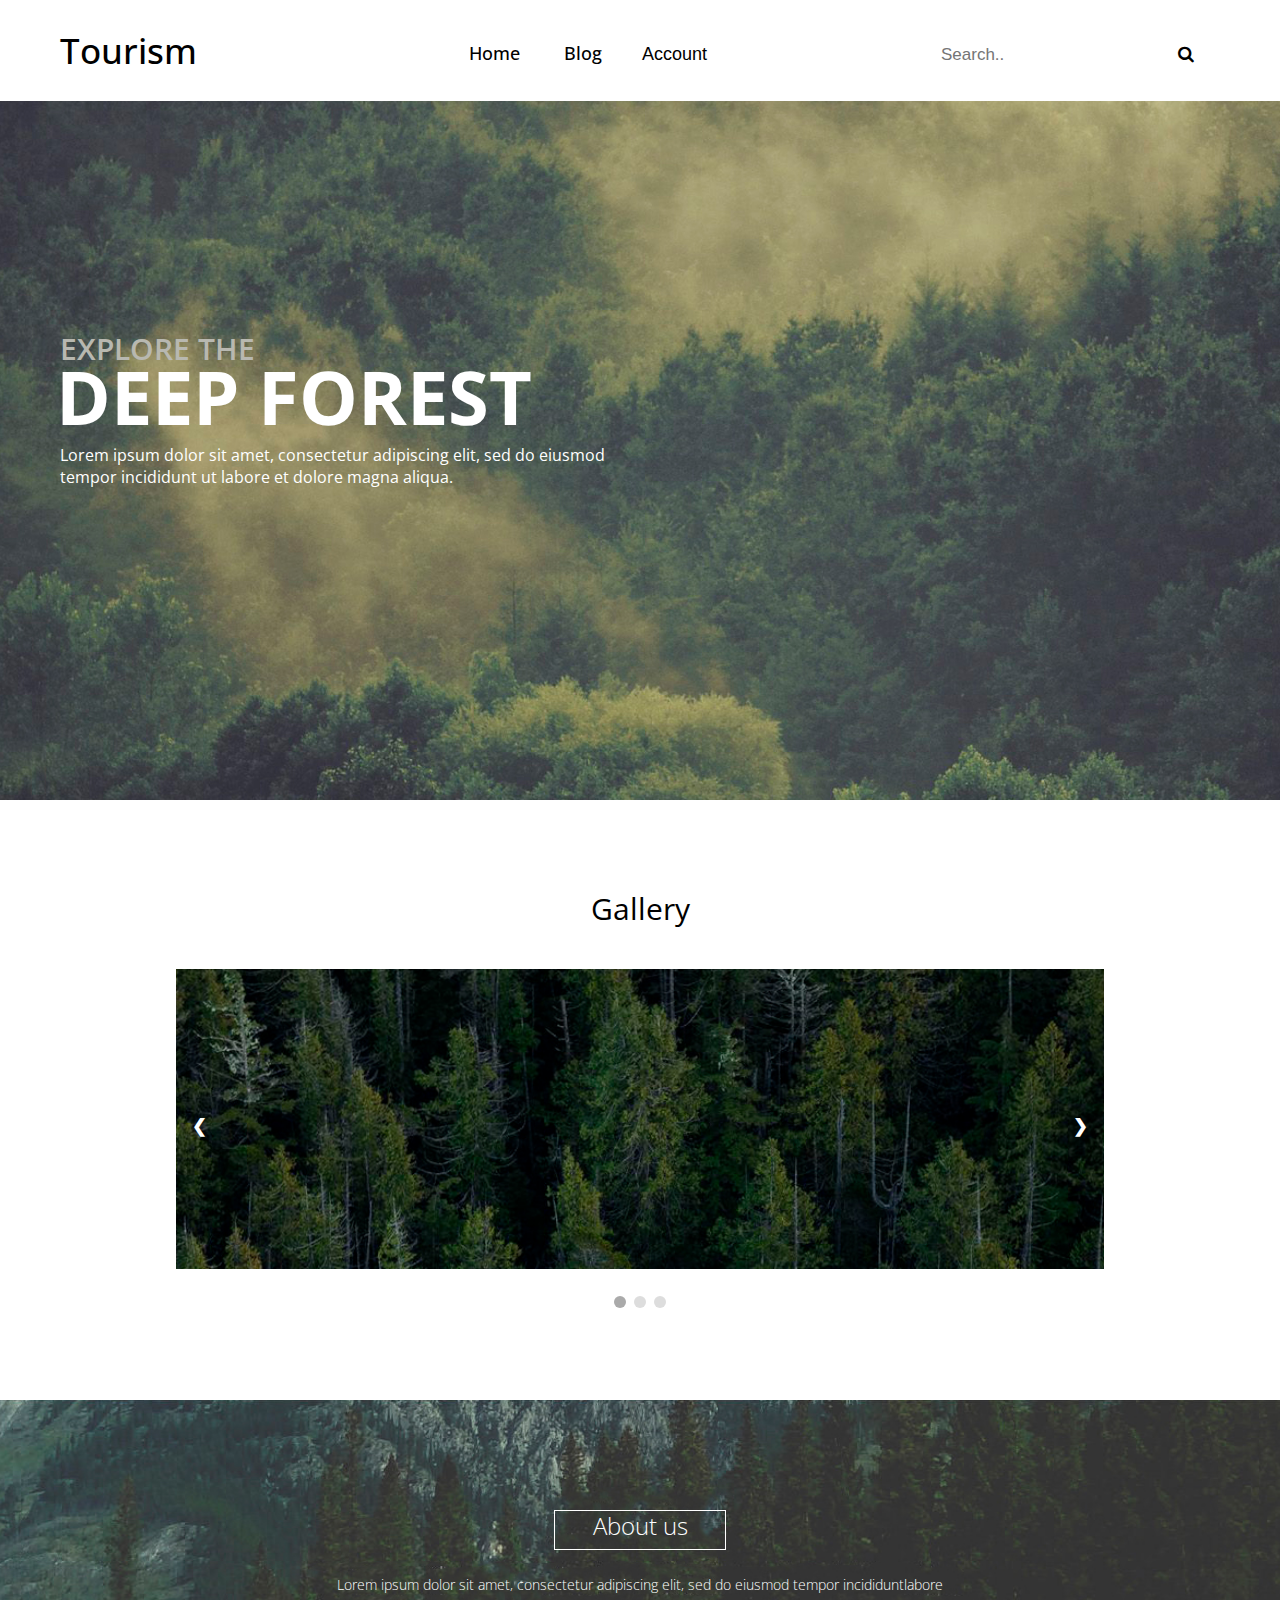
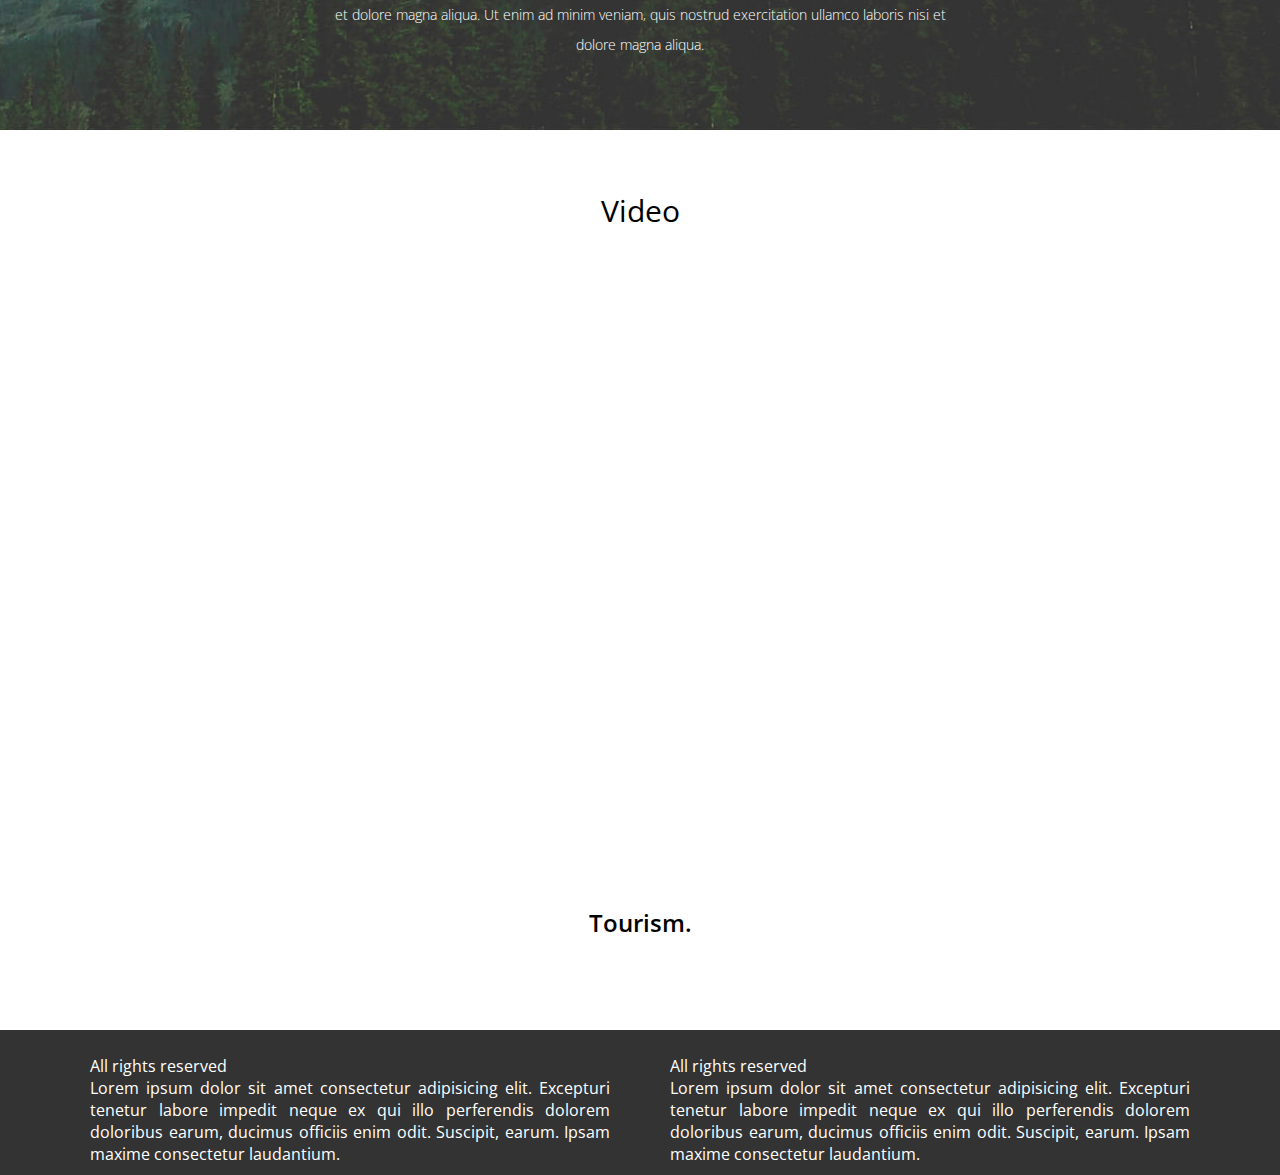
==== commit 3f89b089: "design-midnight" ====
--- a/pages/index.html
+++ b/pages/index.html
@@ -10,9 +10,9 @@
         rel="stylesheet">
     <link rel="stylesheet" href="../styles/style.css">
     <link rel="stylesheet" href="../styles/navigation.css">
-    <link rel="stylesheet" href="../styles/dropdown.css">
+    <!--<link rel="stylesheet" href="../styles/dropdown.css">-->
     <link rel="stylesheet" href="../styles/tooltip.css">
-    <link rel="stylesheet" href="../styles/searchbar.css">
+    <!--<link rel="stylesheet" href="../styles/searchbar.css">-->
     
     <link rel="stylesheet" href="https://cdnjs.cloudflare.com/ajax/libs/font-awesome/4.7.0/css/font-awesome.min.css">
     <title>Tourism</title>
@@ -34,6 +34,7 @@
                         <div class="dropdown-content">
                             <a href="./login.html">Login</a>
                             <a href="./registration.html">Registration</a>
+                            <a href="./user.html">User</a>
                         </div>
                     </div>
                 </ul>
@@ -169,10 +170,20 @@
         </div>
     </div>
     <footer class="footer">
-        All rights reserved<br />
-        Lorem ipsum dolor sit amet consectetur adipisicing elit. Excepturi tenetur labore impedit neque ex qui illo
-        perferendis dolorem doloribus earum, ducimus officiis enim odit. Suscipit, earum. Ipsam maxime consectetur
-        laudantium.
+        <div class="footer-content">
+            <div class="footer-item">
+                All rights reserved<br />
+                Lorem ipsum dolor sit amet consectetur adipisicing elit. Excepturi tenetur labore impedit neque ex qui illo
+                perferendis dolorem doloribus earum, ducimus officiis enim odit. Suscipit, earum. Ipsam maxime consectetur
+                laudantium.
+            </div>
+            <div class="footer-item">
+                All rights reserved<br />
+                Lorem ipsum dolor sit amet consectetur adipisicing elit. Excepturi tenetur labore impedit neque ex qui illo
+                perferendis dolorem doloribus earum, ducimus officiis enim odit. Suscipit, earum. Ipsam maxime consectetur
+                laudantium.
+            </div>
+        </div>
     </footer>
 
     <script src="../scripts/slider.js"></script>
--- a/styles/style.css
+++ b/styles/style.css
@@ -113,11 +113,6 @@
     margin-bottom: 4px;
 }
 
-.footer {
-    background: #333333;
-    color: white;
-    padding: 10px;
-}
 
 .intro__title {
     margin     : 0 -4px 20px;
@@ -337,3 +332,23 @@
         opacity: 1
     }
 }
+
+.footer {
+    background: #333333;
+    color: white;
+    padding: 10px;
+}
+
+.footer-content {
+    display: flex;
+    align-items: center;
+    justify-content: space-between;
+    height: 100%;
+    max-width: 1160px;
+    margin: auto;
+    text-align: justify;
+}
+
+.footer-item{
+    padding:15px 30px 0 30px;
+}
--- a/styles/navigation.css
+++ b/styles/navigation.css
@@ -61,4 +61,105 @@
 }
 
 
+.nav-content .search-container {
+    float: right;
+}
 
+.nav-content input[type=text] {
+    padding: 6px;
+    margin-top: 8px;
+    font-size: 17px;
+    border: none;
+}
+
+.nav-content .search-container button {
+    float: right;
+    padding: 6px 10px;
+    margin-top: 8px;
+    margin-right: 16px;
+    background: white;
+    font-size: 17px;
+    border: none;
+    cursor: pointer;
+}
+
+.nav-content .search-container button:hover {
+    border-radius: 4px;
+    background: #ccc;
+}
+
+@media screen and (max-width: 600px) {
+    .nav-content .search-container {
+        float: none;
+    }
+
+    .nav-content a,
+    .nav-content input[type=text],
+    .nav-content .search-container button {
+            float: none;
+            display: block;
+            text-align: left;
+            width: 100%;
+            margin: 0;
+            padding: 14px;
+    }
+
+    .nav-content input[type=text] {
+        border: 1px solid #ccc;
+    }
+}
+
+.dropbtn {
+    background-color: white;
+    color: black;
+    padding: 0 18px;
+    font-size: 18px;
+    font-weight: 500;
+    border: none;
+}
+
+.dropbtn:hover {
+    text-decoration: underline black;
+}
+
+/* The container <div> - needed to position the dropdown content */
+.dropdown {
+    position: relative;
+    display: inline-block;
+}
+
+/* Dropdown Content (Hidden by Default) */
+.dropdown-content {
+    display: none;
+    position: absolute;
+    background-color: white;
+    min-width: 160px;
+    box-shadow: 0px 8px 16px 0px rgba(0,0,0,0.2);
+    z-index: 1;
+}
+
+    /* Links inside the dropdown */
+.dropdown-content a {
+    color: black;
+    font-size: 18px;
+    font-weight: 500;
+    padding: 12px 18px;
+    text-decoration: none;
+    text-align: left;
+    display: block;
+
+}
+
+        /* Change color of dropdown links on hover */
+.dropdown-content a:hover {
+    text-decoration: underline black;
+}
+
+/* Show the dropdown menu on hover */
+.dropdown:hover .dropdown-content {
+    display: block;
+}
+
+
+
+
--- a/styles/dropdown.css
+++ b/styles/dropdown.css
@@ -7,9 +7,9 @@
     border: none;
 }
 
-    .dropbtn:hover {
-        text-decoration: underline black;
-    }
+.dropbtn:hover {
+    text-decoration: underline black;
+}
 
 /* The container <div> - needed to position the dropdown content */
 .dropdown {
@@ -28,20 +28,20 @@
 }
 
     /* Links inside the dropdown */
-    .dropdown-content a {
-        color: black;
-        font-size: 18px;
-        font-weight: 500;
-        padding: 12px 18px;
-        text-decoration: none;
-        text-align: left;
-        display: block;
-    }
+.dropdown-content a {
+    color: black;
+    font-size: 18px;
+    font-weight: 500;
+    padding: 12px 18px;
+    text-decoration: none;
+    text-align: left;
+    display: block;
+}
 
         /* Change color of dropdown links on hover */
-        .dropdown-content a:hover {
-            text-decoration: underline black;
-        }
+.dropdown-content a:hover {
+     text-decoration: underline black;
+}
 
 /* Show the dropdown menu on hover */
 .dropdown:hover .dropdown-content {
